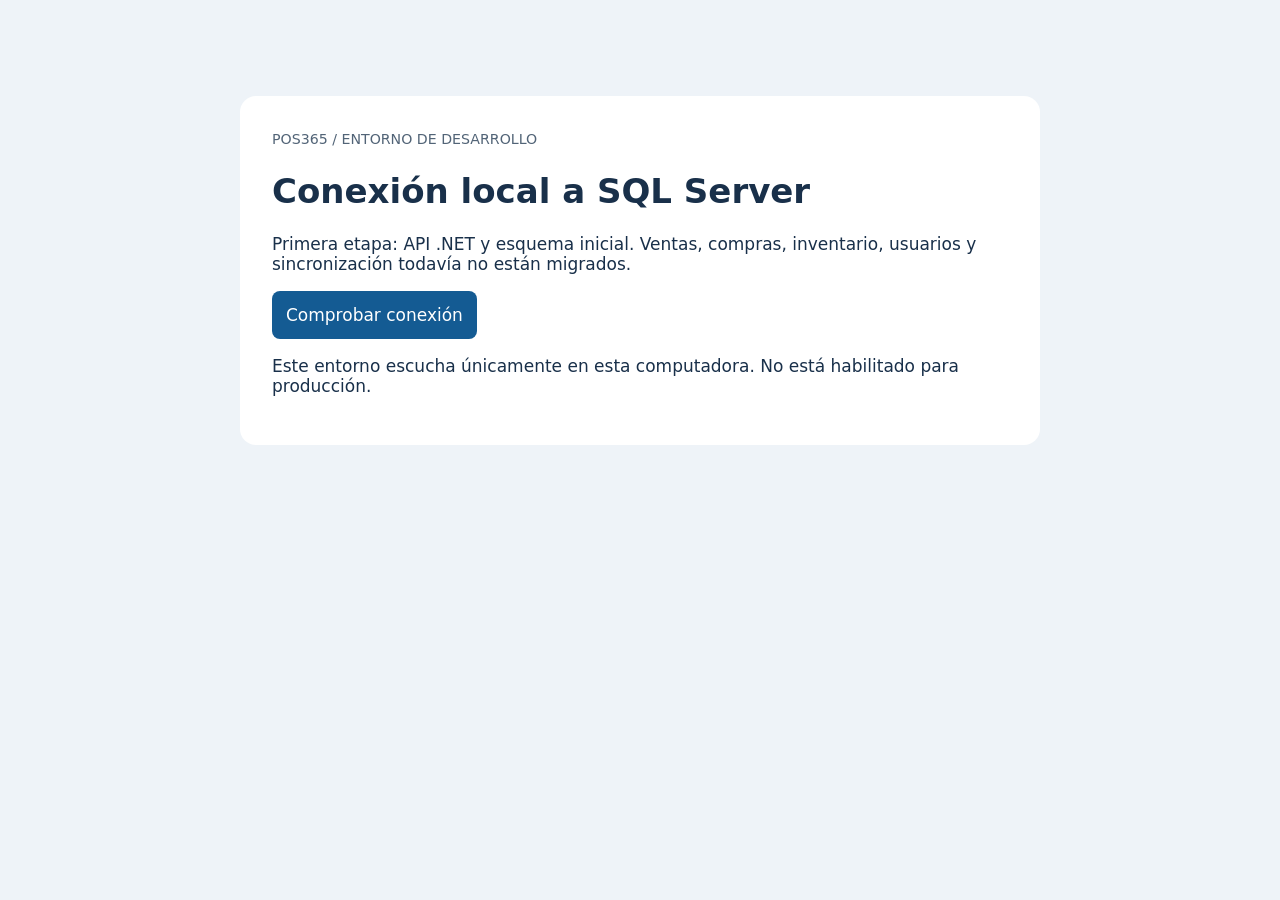
==== src/POS365.Local/wwwroot/index.html @ a441d645 "Add .NET 10 local development foundation and SQL Server bootstrap" ====
<!doctype html><html lang="es"><meta charset="utf-8"><meta name="viewport" content="width=device-width,initial-scale=1"><title>POS365 · Desarrollo local</title>
<style>body{font:17px system-ui;background:#eef3f8;color:#19304a;max-width:800px;margin:8vh auto;padding:24px}main{background:white;border-radius:16px;padding:32px}button{background:#145b93;color:white;border:0;border-radius:8px;padding:14px;font:inherit}pre{white-space:pre-wrap}small{color:#526477}</style>
<main><small>POS365 / ENTORNO DE DESARROLLO</small><h1>Conexión local a SQL Server</h1><p>Primera etapa: API .NET y esquema inicial. Ventas, compras, inventario, usuarios y sincronización todavía no están migrados.</p><button id="check">Comprobar conexión</button><pre id="result" role="status"></pre><p>Este entorno escucha únicamente en esta computadora. No está habilitado para producción.</p></main>
<script>document.querySelector('#check').onclick=async()=>{const out=document.querySelector('#result');out.textContent='Consultando…';try{const r=await fetch('/health/ready');const data=await r.json();out.textContent=(r.ok?'Conexión correcta\n':'Requiere revisión\n')+JSON.stringify(data,null,2)}catch{out.textContent='No se pudo contactar con la API local.'}};</script></html>
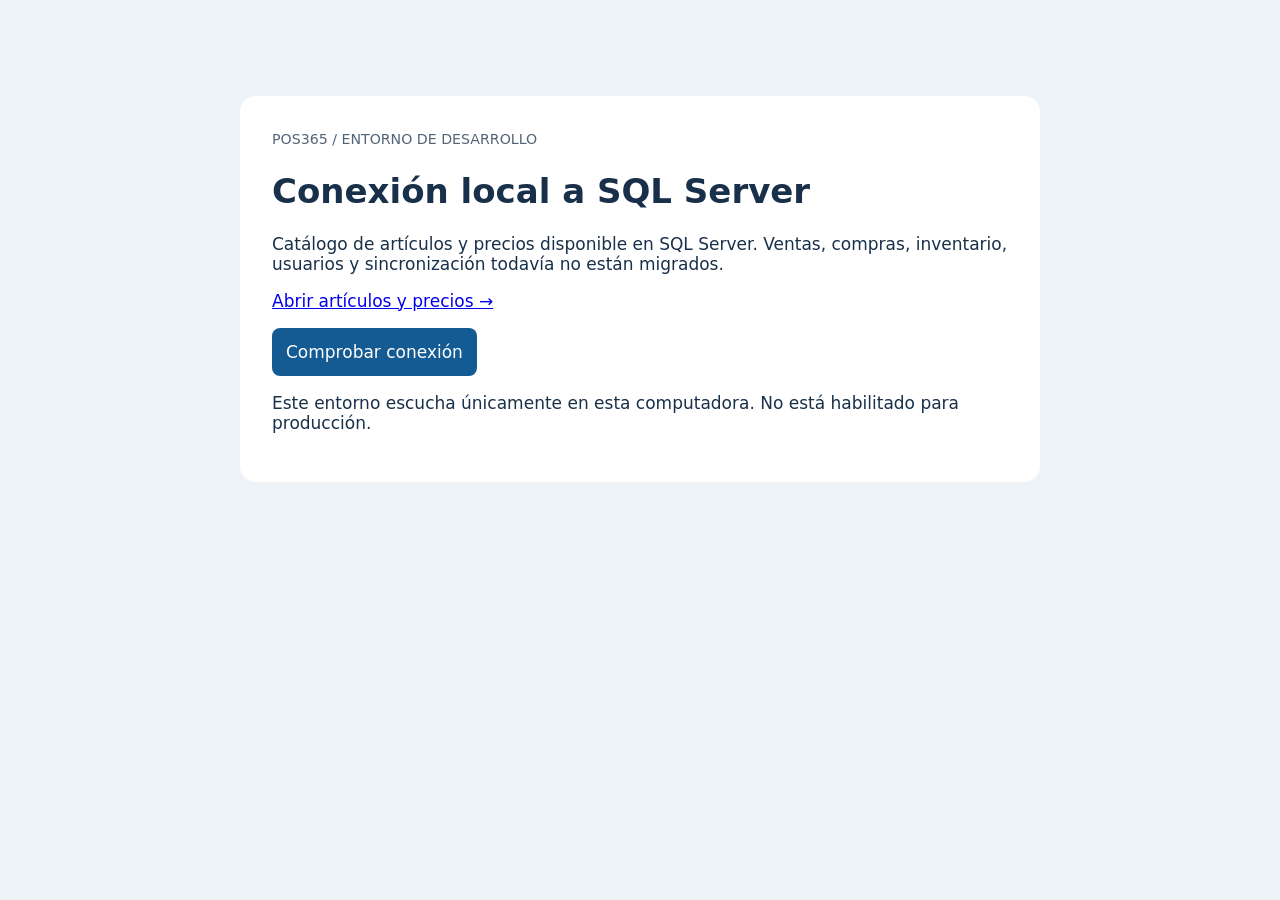
==== commit 2f2d8d4b: "Add relational SQL Server catalog, local editor and validated backup import" ====
--- a/src/POS365.Local/wwwroot/index.html
+++ b/src/POS365.Local/wwwroot/index.html
@@ -1,4 +1,4 @@
 <!doctype html><html lang="es"><meta charset="utf-8"><meta name="viewport" content="width=device-width,initial-scale=1"><title>POS365 · Desarrollo local</title>
 <style>body{font:17px system-ui;background:#eef3f8;color:#19304a;max-width:800px;margin:8vh auto;padding:24px}main{background:white;border-radius:16px;padding:32px}button{background:#145b93;color:white;border:0;border-radius:8px;padding:14px;font:inherit}pre{white-space:pre-wrap}small{color:#526477}</style>
-<main><small>POS365 / ENTORNO DE DESARROLLO</small><h1>Conexión local a SQL Server</h1><p>Primera etapa: API .NET y esquema inicial. Ventas, compras, inventario, usuarios y sincronización todavía no están migrados.</p><button id="check">Comprobar conexión</button><pre id="result" role="status"></pre><p>Este entorno escucha únicamente en esta computadora. No está habilitado para producción.</p></main>
+<main><small>POS365 / ENTORNO DE DESARROLLO</small><h1>Conexión local a SQL Server</h1><p>Catálogo de artículos y precios disponible en SQL Server. Ventas, compras, inventario, usuarios y sincronización todavía no están migrados.</p><p><a href="/catalogo.html">Abrir artículos y precios →</a></p><button id="check">Comprobar conexión</button><pre id="result" role="status"></pre><p>Este entorno escucha únicamente en esta computadora. No está habilitado para producción.</p></main>
 <script>document.querySelector('#check').onclick=async()=>{const out=document.querySelector('#result');out.textContent='Consultando…';try{const r=await fetch('/health/ready');const data=await r.json();out.textContent=(r.ok?'Conexión correcta\n':'Requiere revisión\n')+JSON.stringify(data,null,2)}catch{out.textContent='No se pudo contactar con la API local.'}};</script></html>
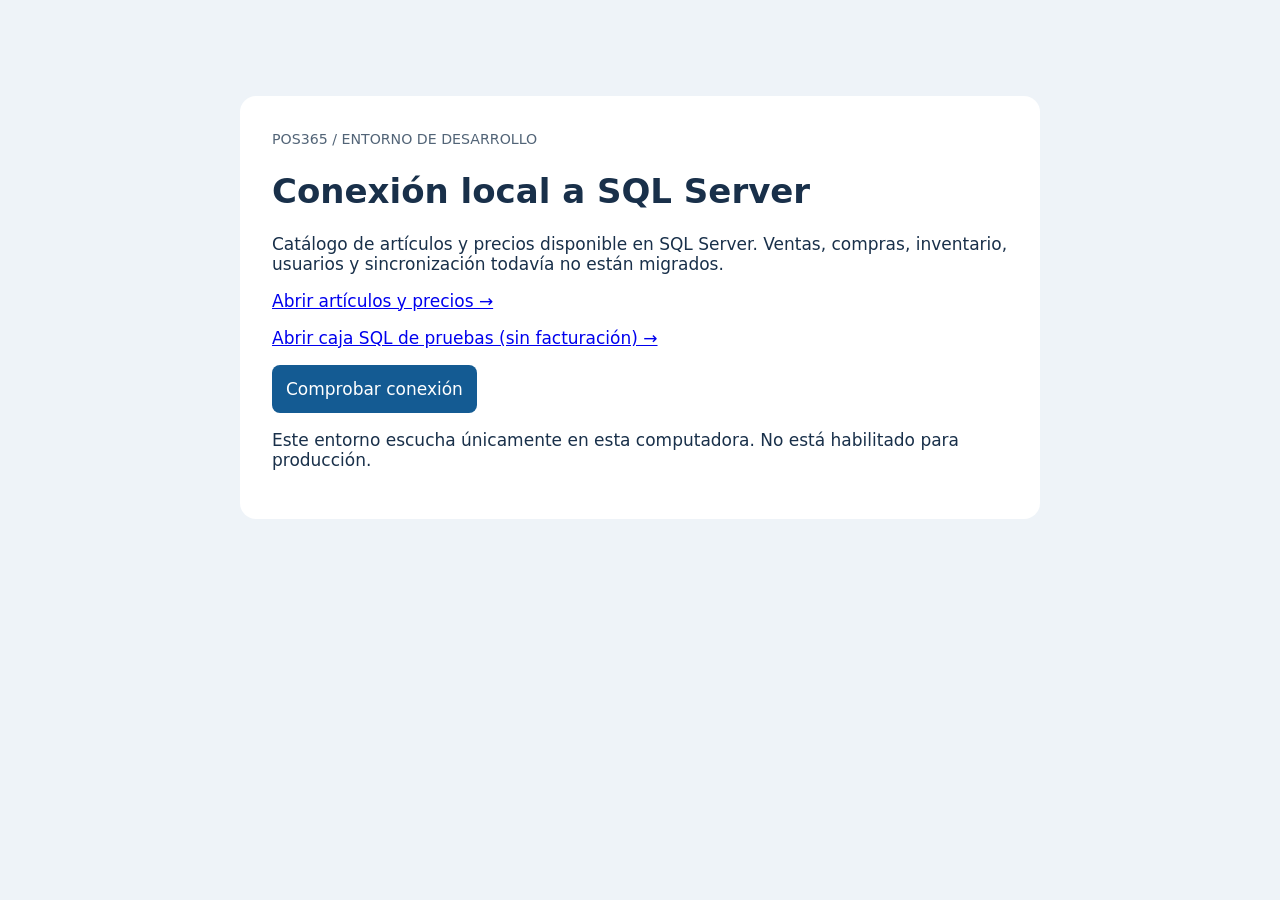
==== commit 028b59fc: "Expose SQL POS test screen in local development menu" ====
--- a/src/POS365.Local/wwwroot/index.html
+++ b/src/POS365.Local/wwwroot/index.html
@@ -1,4 +1,4 @@
 <!doctype html><html lang="es"><meta charset="utf-8"><meta name="viewport" content="width=device-width,initial-scale=1"><title>POS365 · Desarrollo local</title>
 <style>body{font:17px system-ui;background:#eef3f8;color:#19304a;max-width:800px;margin:8vh auto;padding:24px}main{background:white;border-radius:16px;padding:32px}button{background:#145b93;color:white;border:0;border-radius:8px;padding:14px;font:inherit}pre{white-space:pre-wrap}small{color:#526477}</style>
-<main><small>POS365 / ENTORNO DE DESARROLLO</small><h1>Conexión local a SQL Server</h1><p>Catálogo de artículos y precios disponible en SQL Server. Ventas, compras, inventario, usuarios y sincronización todavía no están migrados.</p><p><a href="/catalogo.html">Abrir artículos y precios →</a></p><button id="check">Comprobar conexión</button><pre id="result" role="status"></pre><p>Este entorno escucha únicamente en esta computadora. No está habilitado para producción.</p></main>
+<main><small>POS365 / ENTORNO DE DESARROLLO</small><h1>Conexión local a SQL Server</h1><p>Catálogo de artículos y precios disponible en SQL Server. Ventas, compras, inventario, usuarios y sincronización todavía no están migrados.</p><p><a href="/catalogo.html">Abrir artículos y precios →</a></p><p><a href="/pos-sql.html">Abrir caja SQL de pruebas (sin facturación) →</a></p><button id="check">Comprobar conexión</button><pre id="result" role="status"></pre><p>Este entorno escucha únicamente en esta computadora. No está habilitado para producción.</p></main>
 <script>document.querySelector('#check').onclick=async()=>{const out=document.querySelector('#result');out.textContent='Consultando…';try{const r=await fetch('/health/ready');const data=await r.json();out.textContent=(r.ok?'Conexión correcta\n':'Requiere revisión\n')+JSON.stringify(data,null,2)}catch{out.textContent='No se pudo contactar con la API local.'}};</script></html>
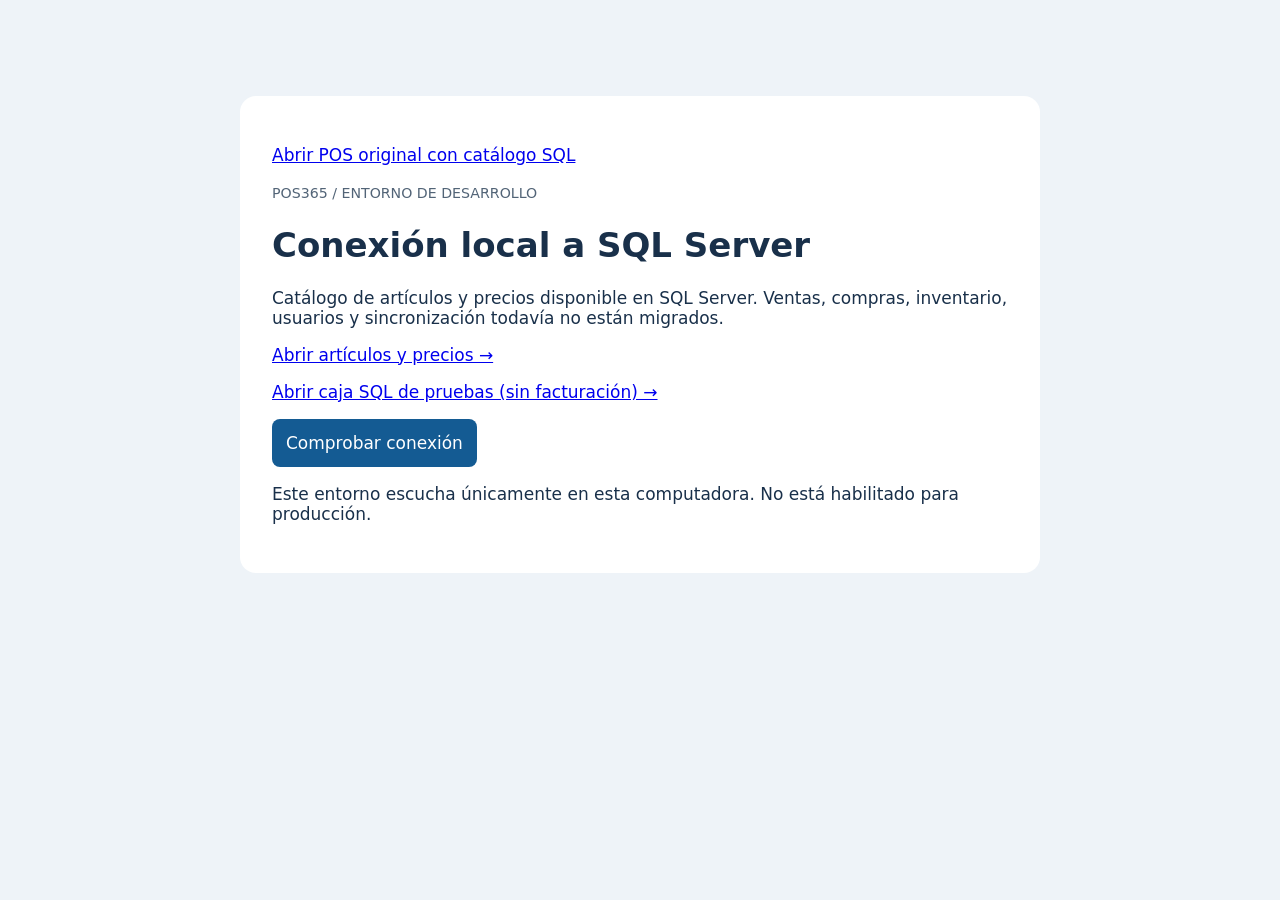
==== commit ba1daa6a: "Adapt original POS frontend for local SQL catalog lookup with payment disabled" ====
--- a/src/POS365.Local/wwwroot/index.html
+++ b/src/POS365.Local/wwwroot/index.html
@@ -1,4 +1,4 @@
 <!doctype html><html lang="es"><meta charset="utf-8"><meta name="viewport" content="width=device-width,initial-scale=1"><title>POS365 · Desarrollo local</title>
 <style>body{font:17px system-ui;background:#eef3f8;color:#19304a;max-width:800px;margin:8vh auto;padding:24px}main{background:white;border-radius:16px;padding:32px}button{background:#145b93;color:white;border:0;border-radius:8px;padding:14px;font:inherit}pre{white-space:pre-wrap}small{color:#526477}</style>
-<main><small>POS365 / ENTORNO DE DESARROLLO</small><h1>Conexión local a SQL Server</h1><p>Catálogo de artículos y precios disponible en SQL Server. Ventas, compras, inventario, usuarios y sincronización todavía no están migrados.</p><p><a href="/catalogo.html">Abrir artículos y precios →</a></p><p><a href="/pos-sql.html">Abrir caja SQL de pruebas (sin facturación) →</a></p><button id="check">Comprobar conexión</button><pre id="result" role="status"></pre><p>Este entorno escucha únicamente en esta computadora. No está habilitado para producción.</p></main>
+<main><p><a href="/pos-original.html">Abrir POS original con catálogo SQL</a></p><small>POS365 / ENTORNO DE DESARROLLO</small><h1>Conexión local a SQL Server</h1><p>Catálogo de artículos y precios disponible en SQL Server. Ventas, compras, inventario, usuarios y sincronización todavía no están migrados.</p><p><a href="/catalogo.html">Abrir artículos y precios →</a></p><p><a href="/pos-sql.html">Abrir caja SQL de pruebas (sin facturación) →</a></p><button id="check">Comprobar conexión</button><pre id="result" role="status"></pre><p>Este entorno escucha únicamente en esta computadora. No está habilitado para producción.</p></main>
 <script>document.querySelector('#check').onclick=async()=>{const out=document.querySelector('#result');out.textContent='Consultando…';try{const r=await fetch('/health/ready');const data=await r.json();out.textContent=(r.ok?'Conexión correcta\n':'Requiere revisión\n')+JSON.stringify(data,null,2)}catch{out.textContent='No se pudo contactar con la API local.'}};</script></html>
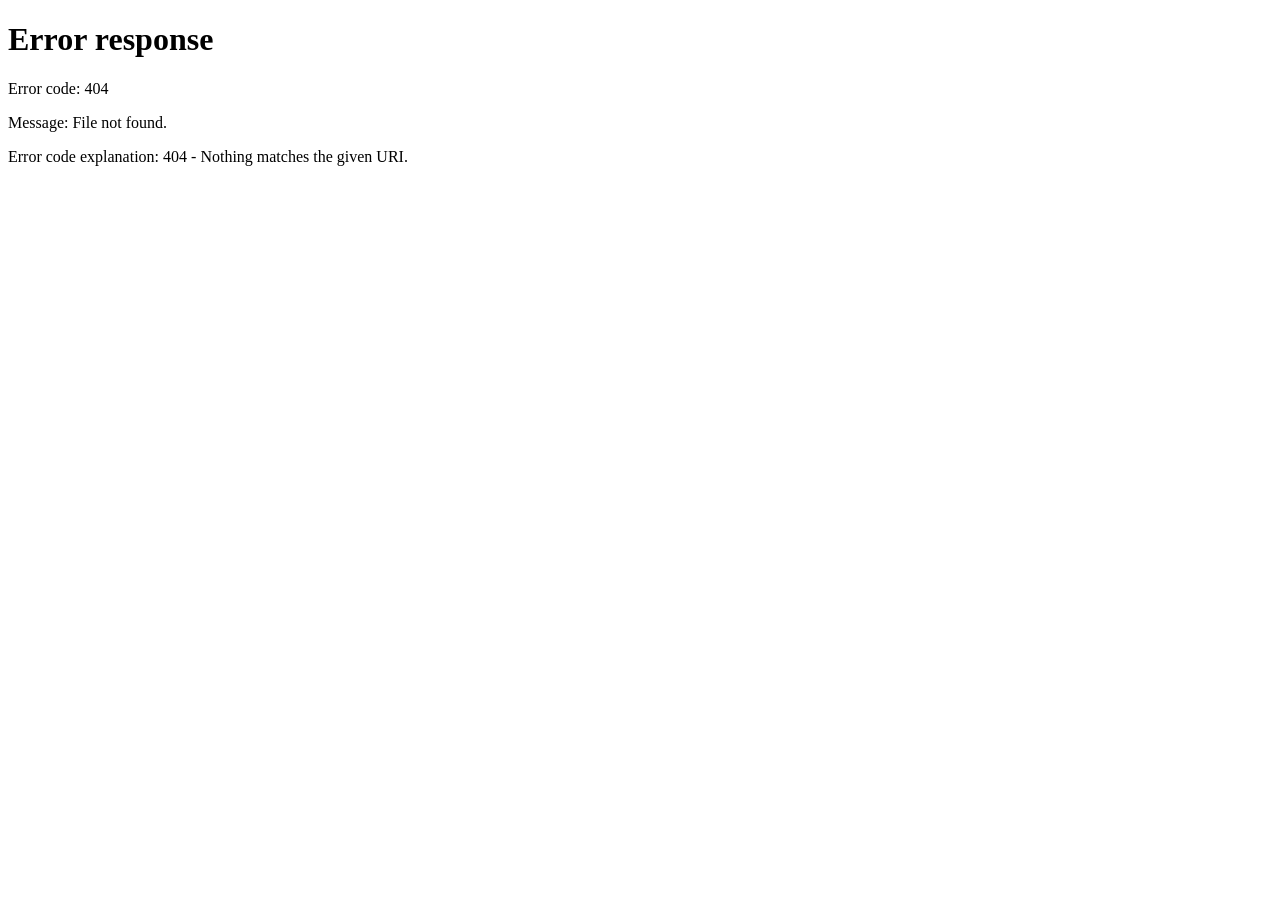
==== commit cef50994: "Open original POS home when browsing local application root" ====
--- a/src/POS365.Local/wwwroot/index.html
+++ b/src/POS365.Local/wwwroot/index.html
@@ -1,4 +1,13 @@
-<!doctype html><html lang="es"><meta charset="utf-8"><meta name="viewport" content="width=device-width,initial-scale=1"><title>POS365 · Desarrollo local</title>
-<style>body{font:17px system-ui;background:#eef3f8;color:#19304a;max-width:800px;margin:8vh auto;padding:24px}main{background:white;border-radius:16px;padding:32px}button{background:#145b93;color:white;border:0;border-radius:8px;padding:14px;font:inherit}pre{white-space:pre-wrap}small{color:#526477}</style>
-<main><p><a href="/pos-original.html">Abrir POS original con catálogo SQL</a></p><small>POS365 / ENTORNO DE DESARROLLO</small><h1>Conexión local a SQL Server</h1><p>Catálogo de artículos y precios disponible en SQL Server. Ventas, compras, inventario, usuarios y sincronización todavía no están migrados.</p><p><a href="/catalogo.html">Abrir artículos y precios →</a></p><p><a href="/pos-sql.html">Abrir caja SQL de pruebas (sin facturación) →</a></p><button id="check">Comprobar conexión</button><pre id="result" role="status"></pre><p>Este entorno escucha únicamente en esta computadora. No está habilitado para producción.</p></main>
-<script>document.querySelector('#check').onclick=async()=>{const out=document.querySelector('#result');out.textContent='Consultando…';try{const r=await fetch('/health/ready');const data=await r.json();out.textContent=(r.ok?'Conexión correcta\n':'Requiere revisión\n')+JSON.stringify(data,null,2)}catch{out.textContent='No se pudo contactar con la API local.'}};</script></html>
+<!doctype html>
+<html lang="es">
+<head>
+<meta charset="utf-8">
+<meta name="viewport" content="width=device-width,initial-scale=1">
+<meta http-equiv="refresh" content="0;url=/pos-original.html">
+<title>POS 365 · Inicio</title>
+</head>
+<body>
+<p>Abriendo POS 365. <a href="/pos-original.html">Entrar al sistema</a></p>
+<script>location.replace('/pos-original.html');</script>
+</body>
+</html>
